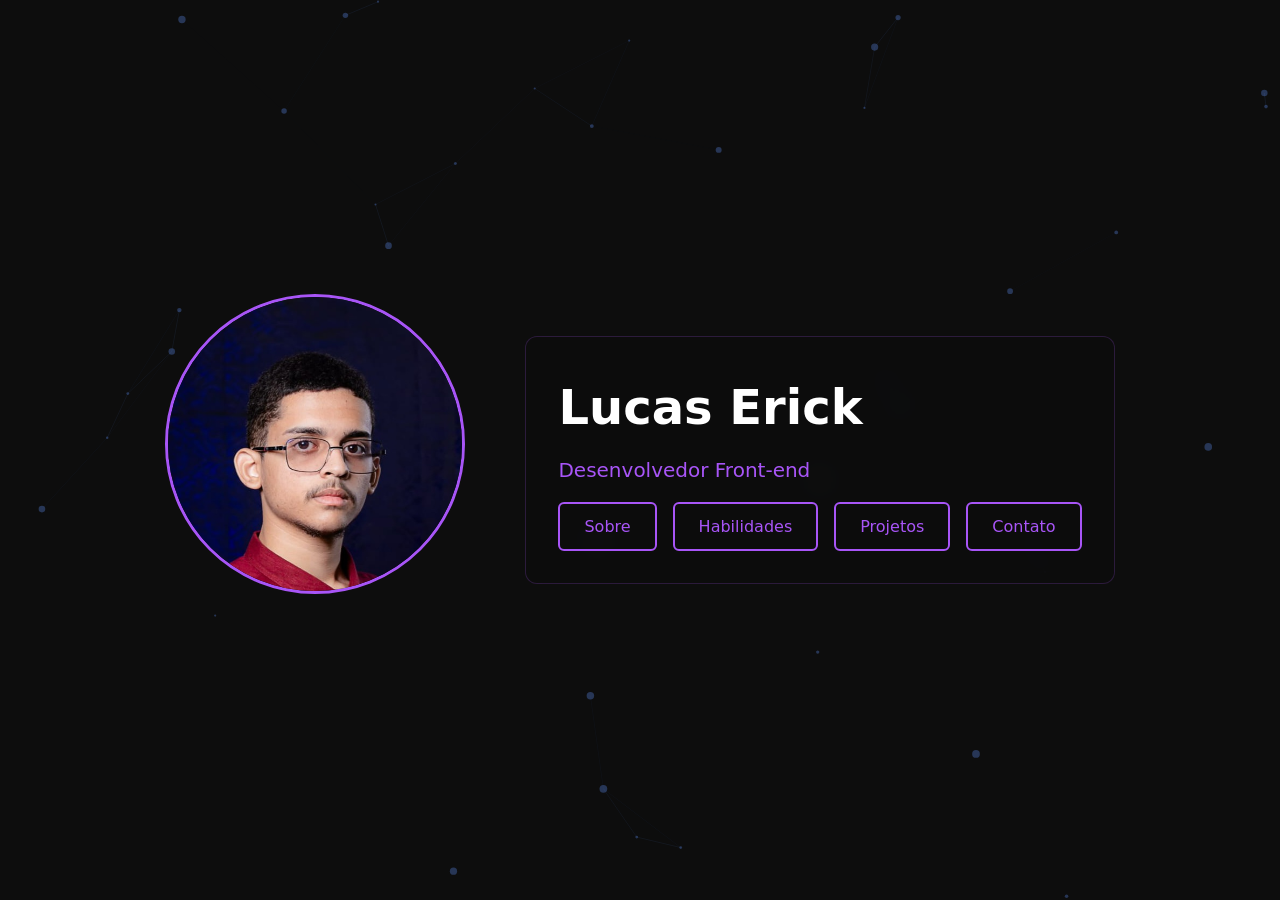
==== index.html @ 441fa32a "fist commit" ====
<!doctype html>
<html lang="pt-br">
  <head>
    <meta charset="UTF-8" />
    <meta name="viewport" content="width=device-width, initial-scale=1.0" />
    <title>Lucas Erick</title>
    <link rel="stylesheet" href="style.css" />
  </head>
  <body>
    <canvas id="canvas"></canvas>

    <section id="hero">
      <div class="hero-container">
        <div class="hero-esquerda">
          <img src="foto.jpg.jpeg" alt="Foto de Lucas Erick" class="foto" />
        </div>
        <div class="hero-direita">
          <h1>Lucas Erick</h1>
          <h2>Desenvolvedor Front-end</h2>
          <div class="links">
            <a href="sobre.html">Sobre</a>
            <a href="habilidades.html">Habilidades</a>
            <a href="projetos.html">Projetos</a>
            <a href="contato.html">Contato</a>
          </div>
        </div>
      </div>
    </section>

    <script src="script.js"></script>
  </body>
</html>
---- style.css ----
* {
  margin: 0;
  padding: 0;
  box-sizing: border-box;
}

body {
  background: #0d0d0d;
  color: #ffffff;
  font-family: system-ui, sans-serif;
  line-height: 1.6;
}

#canvas {
  position: fixed;
  top: 0;
  left: 0;
  z-index: -1;
}

section {
  min-height: 100vh;
  display: flex;
  flex-direction: column;
  justify-content: center;
  align-items: center;
  padding: 100px 20px 80px 20px;
  max-width: 100%;
  margin: 0;
  text-align: center;
}

.container-sobre {
  border-radius: 12px;
  border: 1px solid rgba(168, 85, 247, 0.2);
  border-radius: 12px;
  padding: 20px;
  background: rgba(13, 13, 13, 0.7);
  backdrop-filter: blur(10px);
}

.sobre {
  max-width: 800px;
  color: white;
  margin-top: 16px;
  text-align: left;
  padding: 20px;
}

.voltar {
  position: fixed;
  bottom: 20px;
  right: 20px;
  z-index: 200;
  background: rgba(13, 13, 13, 0.85);
  border: 1px solid rgba(168, 85, 247, 0.4);
  color: white;
  font-size: 18px;
  padding: 8px 12px;
  border-radius: 6px;
  cursor: pointer;
  text-decoration: none;
}

.voltar:hover {
  background-color: #a855f7;
}

.menu-btn {
  position: fixed;
  top: 20px;
  left: 10px;
  z-index: 200;
  background: rgba(13, 13, 13, 0.85);
  border: 1px solid rgba(168, 85, 247, 0.4);
  color: #a855f7;
  font-size: 24px;
  padding: 8px 12px;
  border-radius: 6px;
  cursor: pointer;
}

.sidebar.aberta {
  left: 0;
}

.sidebar {
  position: fixed;
  left: -220px;
  top: 0;
  height: 100vh;
  width: 200px;
  background: rgba(13, 13, 13, 0.85);
  backdrop-filter: blur(10px);
  border-right: 1px solid rgba(168, 85, 247, 0.2);
  display: flex;
  flex-direction: column;
  align-items: center;
  padding: 40px 20px;
  gap: 24px;
  z-index: 100;
  transition: left 0.3s ease;
}

.sidebar:hover {
  left: 0;
}

.foto-sidebar {
  width: 80px;
  height: 80px;
  border-radius: 50%;
  object-fit: cover;
  border: 2px solid #a855f7;
}

.sidebar-links {
  display: flex;
  flex-direction: column;
  gap: 12px;
  width: 100%;
}

.sidebar-links a {
  color: #ffffff;
  text-decoration: none;
  padding: 8px 16px;
  border-radius: 6px;
  transition: transform 0.3s ease, background-color 0.3s;
  text-align: center;
}

.sidebar-links a:hover {
  background-color: rgba(168, 85, 247, 0.2);
  transform: translateY(-2px);
}

.sidebar-links a.ativo {
  background-color: #a855f7;
  color: #ffffff;
  font-weight: bold;
}

h2 {
  font-size: 32px;
  margin-bottom: 24px;
  color: #a855f7;
}

#hero {
  padding-top: 100px;
}

.hero-container {
  display: flex;
  align-items: center;
  justify-content: center;
  gap: 60px;
  max-width: 1200px;
  margin: 0 auto;
}

.foto {
  width: 300px;
  height: 300px;
  border-radius: 50%;
  object-fit: cover;
  margin-bottom: 24px;
  border: 3px solid #a855f7;
}

.hero-esquerda {
  flex-shrink: 0;
}

.hero-direita {
  text-align: left;
  background: rgba(13, 13, 13, 0.7);
  backdrop-filter: blur(10px);
  padding: 32px;
  border-radius: 12px;
  border: 1px solid rgba(168, 85, 247, 0.2);
  flex: 1;
  min-width: 500px;
}

#hero h1 {
  font-size: 48px;
  margin-bottom: 8px;
}

#hero h2 {
  font-size: 20px;
  color: #a855f7;
  font-weight: 400;
  margin-bottom: 16px;
}

#hero p {
  color: #a0a0a0;
  margin-bottom: 24px;
  line-height: 1.8;
}

.links {
  display: flex;
  gap: 16px;
}

.links a {
  padding: 10px 24px;
  border: 2px solid #a855f7;
  border-radius: 6px;
  color: #a855f7;
  text-decoration: none;
  transition: background-color 0.3s;
  transition: transform 0.3s ease, background-color 0.3s;
}

.links a:hover {
  background-color: #a855f7;
  color: #ffffff;
  transform: translateY(-2px);
}

.habilidades-grid {
  display: grid;
  grid-template-columns: repeat(4, 1fr);
  gap: 12px;
}

.habilidade {
  background-color: #1a1a1a;
  border: 1px solid #a855f7;
  color: #a855f7;
  padding: 12px;
  border-radius: 6px;
  text-align: center;
  font-weight: bold;
  transition: background-color 0.3s;
}

.habilidade:hover {
  background-color: #a855f7;
  color: #ffffff;
}

.projetos-grid {
  display: grid;
  grid-template-columns: repeat(2, 1fr);
  gap: 24px;
}

.projeto {
  background-color: #1a1a1a;
  border: 1px solid #333;
  border-radius: 8px;
  padding: 24px;
  transition: border-color 0.3s;
}

.projeto:hover {
  border-color: #a855f7;
}

.projeto h3 {
  font-size: 20px;
  margin-bottom: 8px;
}

.projeto p {
  color: #a0a0a0;
  margin-bottom: 16px;
}

.projeto a {
  color: #a855f7;
  text-decoration: none;
  font-weight: bold;
}

.projeto a:hover {
  text-decoration: underline;
}

#contato {
  text-align: center;
}

#contato p {
  color: #a0a0a0;
  margin-bottom: 24px;
}

.contato-links {
  display: flex;
  justify-content: center;
  gap: 16px;
}

.contato-links a {
  padding: 10px 24px;
  background-color: #a855f7;
  color: #ffffff;
  border-radius: 6px;
  text-decoration: none;
  font-weight: bold;
  transition: background-color 0.3s;
}

.contato-links a:hover {
  background-color: #7c3aed;
}
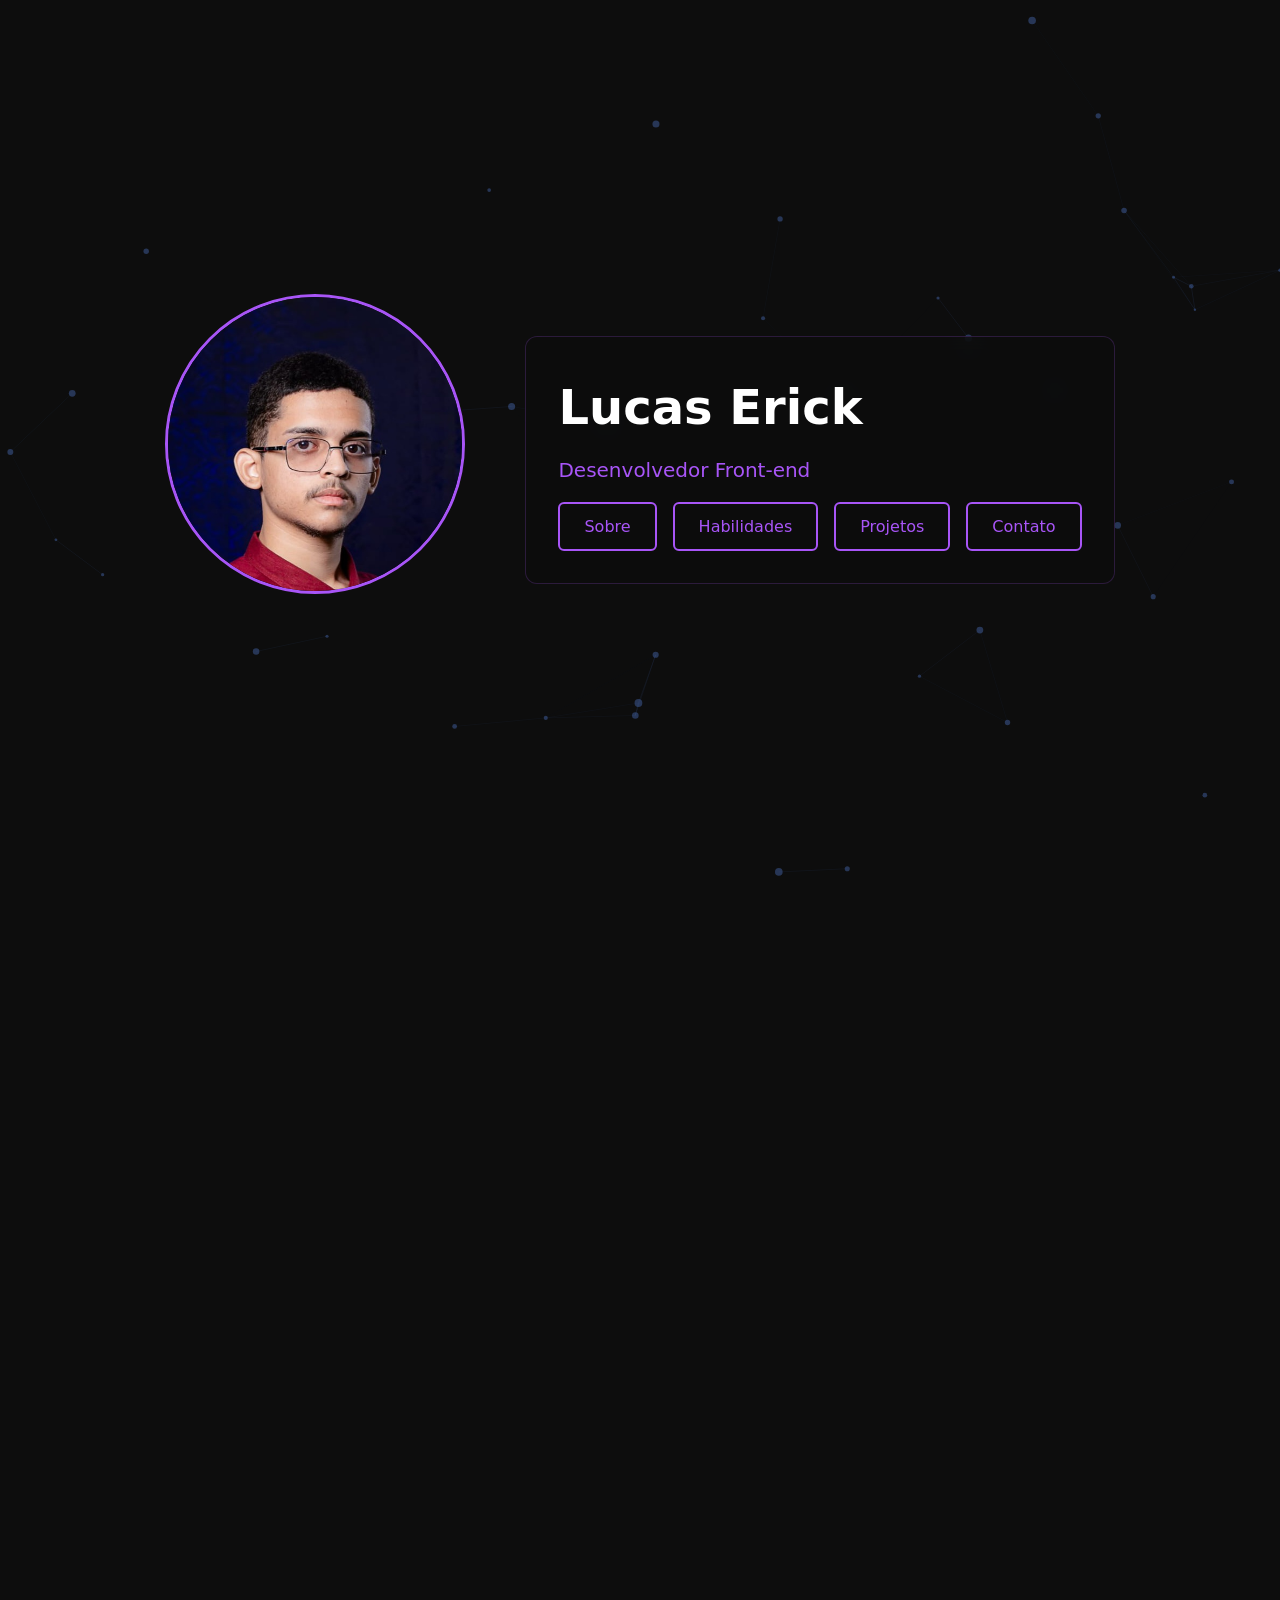
==== commit 87428a25: "feature: Nova interface e funcionalidades" ====
--- a/index.html
+++ b/index.html
@@ -4,26 +4,217 @@
     <meta charset="UTF-8" />
     <meta name="viewport" content="width=device-width, initial-scale=1.0" />
     <title>Lucas Erick</title>
+    <script src="https://cdn.jsdelivr.net/npm/@emailjs/browser@4/dist/email.min.js"></script>
     <link rel="stylesheet" href="style.css" />
   </head>
   <body>
     <canvas id="canvas"></canvas>
-
-    <section id="hero">
-      <div class="hero-container">
-        <div class="hero-esquerda">
-          <img src="foto.jpg.jpeg" alt="Foto de Lucas Erick" class="foto" />
-        </div>
-        <div class="hero-direita">
-          <h1>Lucas Erick</h1>
-          <h2>Desenvolvedor Front-end</h2>
-          <div class="links">
-            <a href="sobre.html">Sobre</a>
-            <a href="habilidades.html">Habilidades</a>
-            <a href="projetos.html">Projetos</a>
-            <a href="contato.html">Contato</a>
-          </div>
-        </div>
+    <nav class="navbar">
+      <img src="foto.jpg.jpeg" alt="Lucas Erick" class="foto-navbar" />
+      <a href="#" data-secao="hero" onclick="mostrarSecao('hero')">Início</a>
+      <a href="#" data-secao="sobre" onclick="mostrarSecao('sobre')">Sobre</a>
+      <a href="#" data-secao="habilidades" onclick="mostrarSecao('habilidades')"
+        >Habilidades</a
+      >
+      <a href="#" data-secao="projetos" onclick="mostrarSecao('projetos')"
+        >Projetos</a
+      >
+      <a href="#" data-secao="contato" onclick="mostrarSecao('contato')"
+        >Contato</a
+      >
+    </nav>
+    <div class="overlay"></div>
+
+    <section id="hero" class="pagina ativa">
+      <div class="hero">
+        <div class="hero-container">
+          <div class="hero-esquerda">
+            <img src="foto.jpg.jpeg" alt="Foto de Lucas Erick" class="foto" />
+          </div>
+          <div class="hero-direita">
+            <h1>Lucas Erick</h1>
+            <h2>Desenvolvedor Front-end</h2>
+            <div class="links">
+              <a href="#" onclick="mostrarSecao('sobre')">Sobre</a>
+              <a href="#" onclick="mostrarSecao('habilidades')">Habilidades</a>
+              <a href="#" onclick="mostrarSecao('projetos')">Projetos</a>
+              <a href="#" onclick="mostrarSecao('contato')">Contato</a>
+            </div>
+          </div>
+        </div>
+      </div>
+    </section>
+
+    <section id="sobre" class="pagina">
+      <div class="container-sobre">
+        <h2>Sobre Mim</h2>
+        <div class="sobre-conteudo">
+          <div class="sobre-esquerda">
+            <img src="foto.jpg.jpeg" alt="Lucas Erick" class="foto-sobre" />
+            <div class="sobre-info">
+              <span>🎂 18 anos</span>
+              <span>📍 Fortaleza, CE</span>
+              <span>🎓 Técnico em ADS</span>
+              <span>💼 Front-end Dev</span>
+            </div>
+          </div>
+          <div class="sobre-direita">
+            <p>
+              Prazer, eu sou <strong>Lucas Erick Mendes Tavares</strong>. Sou
+              técnico em Análise e Desenvolvimento de Sistemas pelo Pronatec e
+              venho construindo minha trajetória na área de tecnologia com foco
+              em evolução constante.
+            </p>
+            <p>
+              Atualmente me especializando em
+              <strong>desenvolvimento front-end</strong>, utilizando HTML, CSS,
+              JavaScript e React para criar interfaces modernas e responsivas.
+            </p>
+            <p>
+              Tenho facilidade em aprender novas tecnologias, gosto de resolver
+              problemas e estou sempre em busca de desafios que me façam evoluir
+              como desenvolvedor.
+            </p>
+            <div class="sobre-tags">
+              <span>HTML</span>
+              <span>CSS</span>
+              <span>JavaScript</span>
+              <span>React</span>
+              <span>Git</span>
+              <span>Python</span>
+            </div>
+          </div>
+        </div>
+      </div>
+    </section>
+
+    <section id="habilidades" class="pagina">
+      <h2>Habilidades</h2>
+      <div class="habilidades-categorias">
+        <div class="categoria">
+          <h3 class="categoria-titulo">Front-end</h3>
+          <div class="habilidades-grid">
+            <div class="habilidade" data-icone="html5">
+              <div class="habilidade-icone">
+                <img
+                  src="https://cdn.jsdelivr.net/gh/devicons/devicon/icons/html5/html5-original.svg"
+                />
+              </div>
+              <span>HTML</span>
+            </div>
+            <div class="habilidade" data-icone="css3">
+              <div class="habilidade-icone">
+                <img
+                  src="https://cdn.jsdelivr.net/gh/devicons/devicon/icons/css3/css3-original.svg"
+                />
+              </div>
+              <span>CSS</span>
+            </div>
+            <div class="habilidade" data-icone="javascript">
+              <div class="habilidade-icone">
+                <img
+                  src="https://cdn.jsdelivr.net/gh/devicons/devicon/icons/javascript/javascript-original.svg"
+                />
+              </div>
+              <span>JavaScript</span>
+            </div>
+            <div class="habilidade" data-icone="react">
+              <div class="habilidade-icone">
+                <img
+                  src="https://cdn.jsdelivr.net/gh/devicons/devicon/icons/react/react-original.svg"
+                />
+              </div>
+              <span>React</span>
+            </div>
+            <div class="habilidade" data-icone="typescript">
+              <div class="habilidade-icone">
+                <img
+                  src="https://cdn.jsdelivr.net/gh/devicons/devicon/icons/typescript/typescript-original.svg"
+                />
+              </div>
+              <span>TypeScript</span>
+            </div>
+          </div>
+        </div>
+        <div class="categoria">
+          <h3 class="categoria-titulo">Ferramentas</h3>
+          <div class="habilidades-grid">
+            <div class="habilidade" data-icone="git">
+              <div class="habilidade-icone">
+                <img
+                  src="https://cdn.jsdelivr.net/gh/devicons/devicon/icons/git/git-original.svg"
+                />
+              </div>
+              <span>Git</span>
+            </div>
+            <div class="habilidade" data-icone="github">
+              <div class="habilidade-icone">
+                <img
+                  src="https://cdn.jsdelivr.net/gh/devicons/devicon/icons/github/github-original.svg"
+                />
+              </div>
+              <span>GitHub</span>
+            </div>
+            <div class="habilidade" data-icone="python">
+              <div class="habilidade-icone">
+                <img
+                  src="https://cdn.jsdelivr.net/gh/devicons/devicon/icons/python/python-original.svg"
+                />
+              </div>
+              <span>Python</span>
+            </div>
+          </div>
+        </div>
+      </div>
+    </section>
+
+    <section id="projetos" class="pagina">
+      <h2>Projetos</h2>
+      <div class="projetos-grid">
+        <div class="projeto">
+          <h3>Lista de Tarefas</h3>
+          <p>
+            Lista de tarefas com localStorage feita em HTML, CSS e JavaScript
+            puro.
+          </p>
+          <a
+            href="https://github.com/lcerick474/lista-de-tarefas"
+            target="_blank"
+            >Ver no GitHub</a
+          >
+        </div>
+      </div>
+    </section>
+
+    <section id="contato" class="pagina">
+      <h2>Contato</h2>
+      <p>Manda uma mensagem diretamente para mim!</p>
+
+      <form
+        id="form-contato"
+        style="
+          display: flex;
+          flex-direction: column;
+          gap: 12px;
+          width: 100%;
+          max-width: 480px;
+        "
+      >
+        <input type="text" id="nome" placeholder="Seu nome" required />
+        <input type="email" id="email" placeholder="Seu email" required />
+        <textarea
+          id="mensagem"
+          placeholder="Sua mensagem"
+          rows="5"
+          required
+        ></textarea>
+        <button type="submit" id="btn-enviar">Enviar mensagem</button>
+        <p id="status" style="font-size: 14px; text-align: center"></p>
+      </form>
+
+      <div class="contato-links">
+        <a href="https://github.com/seuuser" target="_blank">GitHub</a>
+        <a href="https://linkedin.com/in/seuuser" target="_blank">LinkedIn</a>
       </div>
     </section>
 
--- a/style.css
+++ b/style.css
@@ -9,6 +9,7 @@
   color: #ffffff;
   font-family: system-ui, sans-serif;
   line-height: 1.6;
+  overflow: hidden;
 }
 
 #canvas {
@@ -30,23 +31,188 @@
   text-align: center;
 }
 
-.container-sobre {
-  border-radius: 12px;
-  border: 1px solid rgba(168, 85, 247, 0.2);
-  border-radius: 12px;
-  padding: 20px;
-  background: rgba(13, 13, 13, 0.7);
+.animar {
+  opacity: 0;
+  transform: translateY(30px);
+  transition: opacity 0.5s ease, transform 0.5s ease;
+}
+
+.animar.visivel {
+  opacity: 1;
+  transform: translateY(0);
+}
+
+/* ── NAVBAR ── */
+.navbar {
+  position: fixed;
+  top: 0;
+  left: 0;
+  width: 100%;
+  display: none;
+  justify-content: space-between;
+  align-items: center;
+  padding: 14px 40px;
+  z-index: 200;
+  border-bottom: 1px solid rgba(168, 85, 247, 0.15);
+  background: rgba(13, 13, 13, 0.85);
   backdrop-filter: blur(10px);
-}
-
-.sobre {
-  max-width: 800px;
-  color: white;
-  margin-top: 16px;
+  box-sizing: border-box;
+}
+
+.navbar.visivel {
+  display: flex;
+}
+
+.foto-navbar {
+  width: 38px;
+  height: 38px;
+  border-radius: 50%;
+  object-fit: cover;
+  border: 2px solid #a855f7;
+  flex-shrink: 0;
+}
+
+.navbar a {
+  color: #aaa;
+  text-decoration: none;
+  font-size: 14px;
+  padding: 8px 14px;
+  position: relative;
+  transition: color 0.2s ease;
+}
+
+.navbar a::after {
+  content: '';
+  position: absolute;
+  bottom: 0;
+  left: 14px;
+  right: 14px;
+  height: 2px;
+  background: #a855f7;
+  border-radius: 2px;
+  transform: scaleX(0);
+  transition: transform 0.25s ease;
+}
+
+.navbar a:hover {
+  color: #ffffff;
+}
+
+.navbar a:hover::after {
+  transform: scaleX(1);
+}
+
+.navbar a.ativo {
+  color: #ffffff;
+}
+
+.navbar a.ativo::after {
+  transform: scaleX(1);
+}
+
+/* ── OVERLAY — removido do blur, mantido para outros usos futuros ── */
+.overlay {
+  display: none;
+}
+
+/* ── PÁGINAS / TRANSIÇÃO ── */
+.pagina {
+  display: flex;
+  opacity: 0;
+  pointer-events: none;
+  position: absolute;
+  width: 100%;
+  transition: opacity 0.4s ease, transform 0.4s ease;
+  transform: translateY(16px);
+}
+
+.pagina.ativa {
+  opacity: 1;
+  pointer-events: all;
+  position: relative;
+  transform: translateY(0);
+}
+
+.pagina.saindo {
+  opacity: 0;
+  transform: translateY(-16px);
+  position: absolute;
+  pointer-events: none;
+}
+
+/* ── SOBRE ── */
+.sobre-conteudo {
+  display: flex;
+  gap: 40px;
+  align-items: flex-start;
   text-align: left;
-  padding: 20px;
-}
-
+}
+
+.foto-sobre {
+  width: 200px;
+  height: 200px;
+  border-radius: 50%;
+  object-fit: cover;
+  border: 3px solid #a855f7;
+  margin-bottom: 16px;
+}
+
+.sobre-esquerda {
+  display: flex;
+  flex-direction: column;
+  align-items: center;
+  flex-shrink: 0;
+}
+
+.sobre-info {
+  display: flex;
+  flex-direction: column;
+  gap: 8px;
+  margin-top: 12px;
+}
+
+.sobre-info span {
+  background: rgba(168, 85, 247, 0.1);
+  border: 1px solid rgba(168, 85, 247, 0.3);
+  padding: 6px 12px;
+  border-radius: 20px;
+  font-size: 14px;
+  white-space: nowrap;
+}
+
+.sobre-direita {
+  display: flex;
+  flex-direction: column;
+  gap: 16px;
+}
+
+.sobre-direita p {
+  color: #a0a0a0;
+  line-height: 1.8;
+}
+
+.sobre-direita strong {
+  color: #ffffff;
+}
+
+.sobre-tags {
+  display: flex;
+  flex-wrap: wrap;
+  gap: 8px;
+  margin-top: 8px;
+}
+
+.sobre-tags span {
+  background: rgba(168, 85, 247, 0.2);
+  border: 1px solid #a855f7;
+  color: #a855f7;
+  padding: 4px 12px;
+  border-radius: 20px;
+  font-size: 13px;
+  font-weight: bold;
+}
+
+/* ── BOTÃO VOLTAR ── */
 .voltar {
   position: fixed;
   bottom: 20px;
@@ -60,93 +226,21 @@
   border-radius: 6px;
   cursor: pointer;
   text-decoration: none;
+  transition: background 0.3s ease;
 }
 
 .voltar:hover {
   background-color: #a855f7;
 }
 
-.menu-btn {
-  position: fixed;
-  top: 20px;
-  left: 10px;
-  z-index: 200;
-  background: rgba(13, 13, 13, 0.85);
-  border: 1px solid rgba(168, 85, 247, 0.4);
-  color: #a855f7;
-  font-size: 24px;
-  padding: 8px 12px;
-  border-radius: 6px;
-  cursor: pointer;
-}
-
-.sidebar.aberta {
-  left: 0;
-}
-
-.sidebar {
-  position: fixed;
-  left: -220px;
-  top: 0;
-  height: 100vh;
-  width: 200px;
-  background: rgba(13, 13, 13, 0.85);
-  backdrop-filter: blur(10px);
-  border-right: 1px solid rgba(168, 85, 247, 0.2);
-  display: flex;
-  flex-direction: column;
-  align-items: center;
-  padding: 40px 20px;
-  gap: 24px;
-  z-index: 100;
-  transition: left 0.3s ease;
-}
-
-.sidebar:hover {
-  left: 0;
-}
-
-.foto-sidebar {
-  width: 80px;
-  height: 80px;
-  border-radius: 50%;
-  object-fit: cover;
-  border: 2px solid #a855f7;
-}
-
-.sidebar-links {
-  display: flex;
-  flex-direction: column;
-  gap: 12px;
-  width: 100%;
-}
-
-.sidebar-links a {
-  color: #ffffff;
-  text-decoration: none;
-  padding: 8px 16px;
-  border-radius: 6px;
-  transition: transform 0.3s ease, background-color 0.3s;
-  text-align: center;
-}
-
-.sidebar-links a:hover {
-  background-color: rgba(168, 85, 247, 0.2);
-  transform: translateY(-2px);
-}
-
-.sidebar-links a.ativo {
-  background-color: #a855f7;
-  color: #ffffff;
-  font-weight: bold;
-}
-
+/* ── TÍTULOS ── */
 h2 {
   font-size: 32px;
   margin-bottom: 24px;
   color: #a855f7;
 }
 
+/* ── HERO ── */
 #hero {
   padding-top: 100px;
 }
@@ -213,8 +307,7 @@
   border-radius: 6px;
   color: #a855f7;
   text-decoration: none;
-  transition: background-color 0.3s;
-  transition: transform 0.3s ease, background-color 0.3s;
+  transition: transform 0.3s ease, background-color 0.3s ease;
 }
 
 .links a:hover {
@@ -223,28 +316,72 @@
   transform: translateY(-2px);
 }
 
+/* ── HABILIDADES ── */
+.habilidades-categorias {
+  display: flex;
+  flex-direction: column;
+  gap: 40px;
+  width: 100%;
+  max-width: 800px;
+}
+
+.categoria-titulo {
+  color: #a855f7;
+  font-size: 18px;
+  margin-bottom: 16px;
+  padding-bottom: 8px;
+  border-bottom: 1px solid rgba(168, 85, 247, 0.3);
+}
+
 .habilidades-grid {
-  display: grid;
-  grid-template-columns: repeat(4, 1fr);
-  gap: 12px;
+  display: flex;
+  flex-wrap: wrap;
+  gap: 16px;
+  justify-content: center;
 }
 
 .habilidade {
-  background-color: #1a1a1a;
-  border: 1px solid #a855f7;
-  color: #a855f7;
-  padding: 12px;
-  border-radius: 6px;
+  background: rgba(26, 26, 26, 0.8);
+  border: 1px solid rgba(168, 85, 247, 0.3);
+  color: #a855f7;
+  padding: 20px;
+  border-radius: 12px;
   text-align: center;
   font-weight: bold;
-  transition: background-color 0.3s;
+  cursor: pointer;
+  position: relative;
+  width: 110px;
+  display: flex;
+  flex-direction: column;
+  align-items: center;
+  gap: 10px;
+  transition: transform 0.3s ease, border-color 0.3s ease, box-shadow 0.3s ease, filter 0.3s ease, opacity 0.3s ease;
 }
 
 .habilidade:hover {
-  background-color: #a855f7;
-  color: #ffffff;
-}
-
+  transform: translateY(-6px);
+  border-color: #a855f7;
+  box-shadow: 0 8px 20px rgba(168, 85, 247, 0.3);
+  background: rgba(168, 85, 247, 0.1);
+}
+
+.habilidade-icone {
+  width: 52px;
+  height: 52px;
+}
+
+.habilidade-icone img {
+  width: 100%;
+  height: 100%;
+  object-fit: contain;
+}
+
+.habilidade span {
+  font-size: 13px;
+  color: #ffffff;
+}
+
+/* ── PROJETOS ── */
 .projetos-grid {
   display: grid;
   grid-template-columns: repeat(2, 1fr);
@@ -256,11 +393,13 @@
   border: 1px solid #333;
   border-radius: 8px;
   padding: 24px;
-  transition: border-color 0.3s;
+  text-decoration: none;
+  transition: transform 0.3s ease, background-color 0.3s ease, border-color 0.3s ease;
 }
 
 .projeto:hover {
   border-color: #a855f7;
+  transform: translateY(-2px);
 }
 
 .projeto h3 {
@@ -283,6 +422,7 @@
   text-decoration: underline;
 }
 
+/* ── CONTATO ── */
 #contato {
   text-align: center;
 }
@@ -305,9 +445,69 @@
   border-radius: 6px;
   text-decoration: none;
   font-weight: bold;
-  transition: background-color 0.3s;
+  transition: transform 0.3s ease, background-color 0.3s ease, filter 0.3s ease, opacity 0.3s ease;
 }
 
 .contato-links a:hover {
   background-color: #7c3aed;
-}
+  transform: translateY(-2px);
+}
+
+/* ── EFEITO BLUR CONTATO ── */
+/* Quando hover ativo: tudo na seção fica borrado e escurecido */
+#contato.blur-ativo h2,
+#contato.blur-ativo > p,
+#contato.blur-ativo .contato-links a {
+  filter: blur(4px);
+  opacity: 0.3;
+  transition: filter 0.3s ease, opacity 0.3s ease;
+}
+
+#form-contato input,
+#form-contato textarea {
+  background: rgba(255,255,255,0.05);
+  border: 1px solid rgba(168, 85, 247, 0.3);
+  border-radius: 8px;
+  padding: 12px 16px;
+  color: #ffffff;
+  font-size: 14px;
+  font-family: inherit;
+  outline: none;
+  transition: border-color 0.3s ease;
+}
+
+#form-contato input:focus,
+#form-contato textarea:focus {
+  border-color: #a855f7;
+}
+
+#form-contato button {
+  background: #a855f7;
+  color: white;
+  border: none;
+  border-radius: 8px;
+  padding: 12px;
+  font-size: 15px;
+  font-weight: bold;
+  cursor: pointer;
+  transition: background 0.3s ease, transform 0.2s ease;
+}
+
+#form-contato button:hover {
+  background: #7c3aed;
+  transform: translateY(-2px);
+}
+
+/* O link em foco fica nítido */
+#contato.blur-ativo .contato-links a.em-foco {
+  filter: blur(0px);
+  opacity: 1;
+  transform: translateY(-2px);
+}
+
+#contato.blur-ativo ~ .navbar,
+body.blur-ativo-contato .navbar {
+  filter: blur(4px);
+  opacity: 0.3;
+  transition: filter 0.3s ease, opacity 0.3s ease;
+}
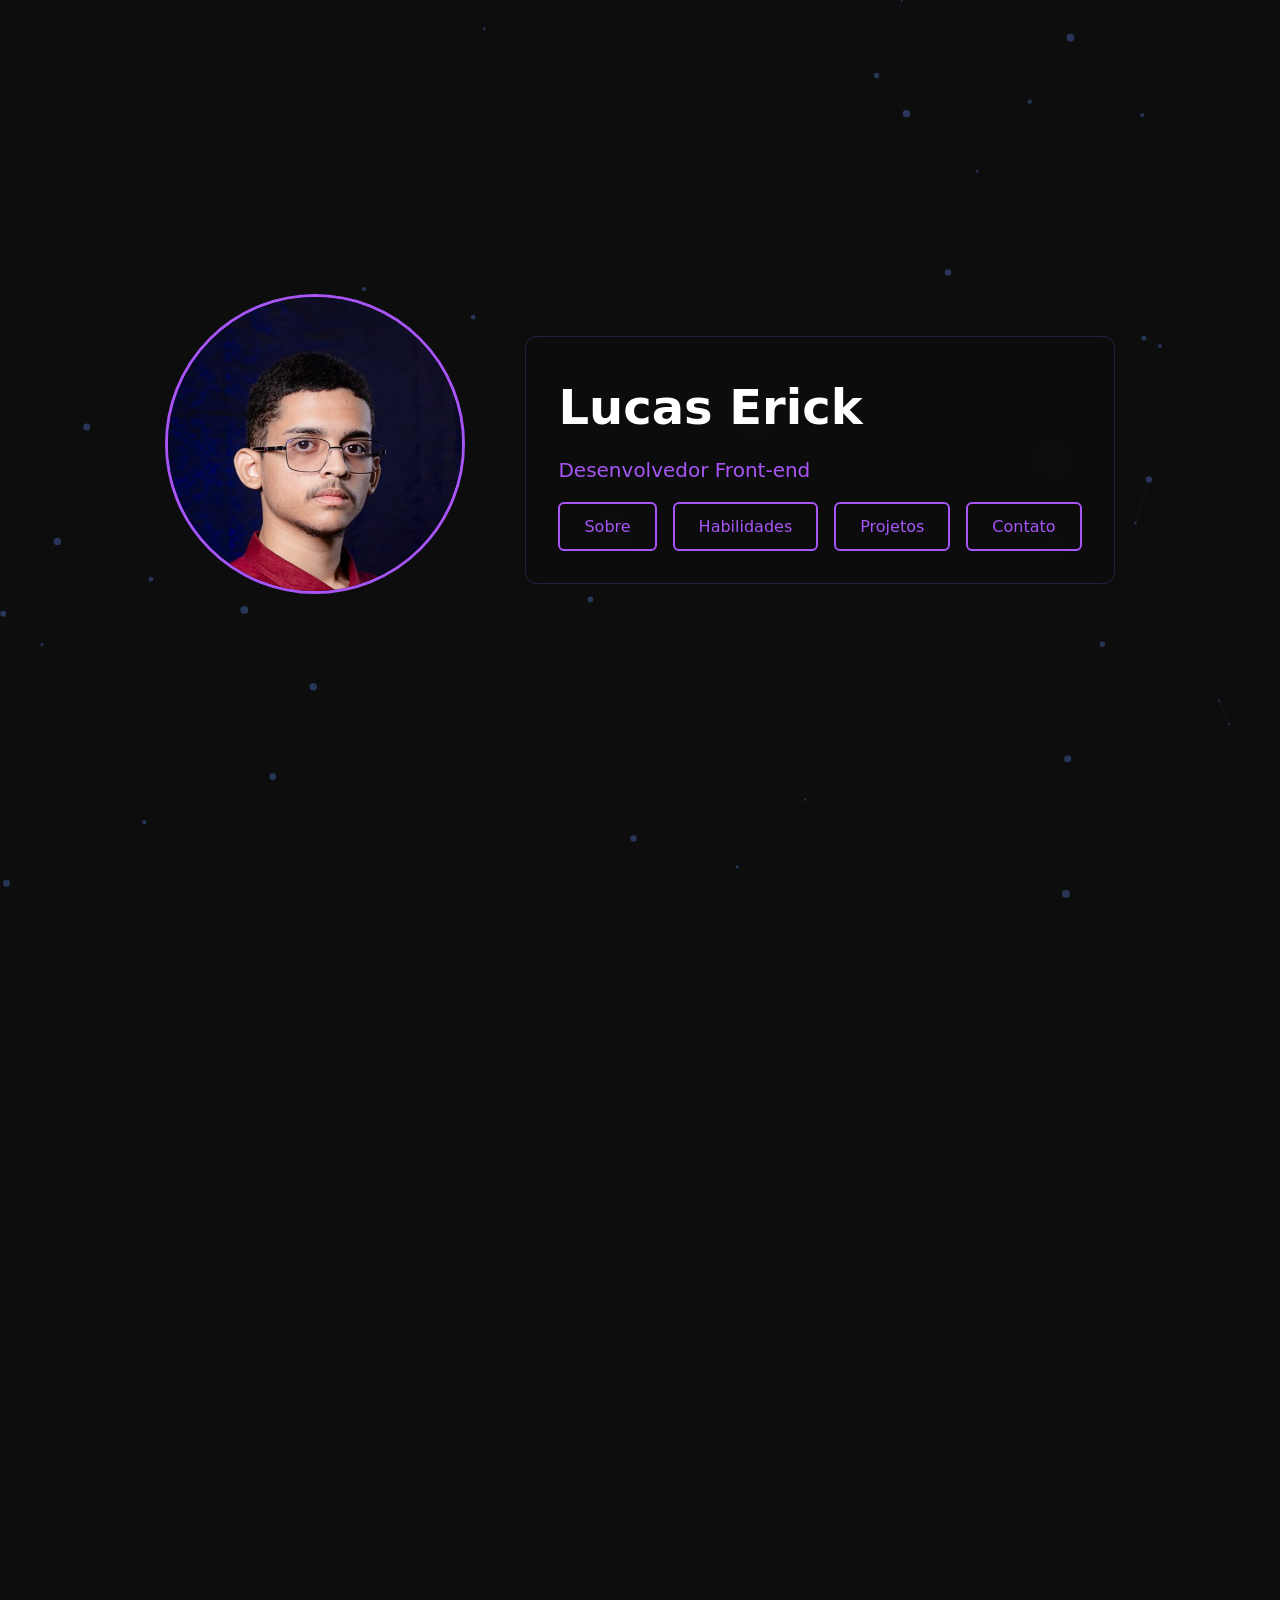
==== commit bc794bba: "feature: suporte mobile" ====
--- a/index.html
+++ b/index.html
@@ -213,8 +213,8 @@
       </form>
 
       <div class="contato-links">
-        <a href="https://github.com/seuuser" target="_blank">GitHub</a>
-        <a href="https://linkedin.com/in/seuuser" target="_blank">LinkedIn</a>
+        <a href="https://github.com/lcerick474" target="_blank">GitHub</a>
+        <a href="https://www.linkedin.com/in/lucas-%C3%A9rick-9051b43b1/" target="_blank">LinkedIn</a>
       </div>
     </section>
 
--- a/style.css
+++ b/style.css
@@ -9,7 +9,8 @@
   color: #ffffff;
   font-family: system-ui, sans-serif;
   line-height: 1.6;
-  overflow: hidden;
+  overflow-x: hidden;
+  overflow-y: hidden;
 }
 
 #canvas {
@@ -43,6 +44,15 @@
 }
 
 /* ── NAVBAR ── */
+.foto-navbar {
+  width: 38px;
+  height: 38px;
+  border-radius: 50%;
+  object-fit: cover;
+  border: 2px solid #a855f7;
+  flex-shrink: 0;
+}
+
 .navbar {
   position: fixed;
   top: 0;
@@ -63,15 +73,6 @@
   display: flex;
 }
 
-.foto-navbar {
-  width: 38px;
-  height: 38px;
-  border-radius: 50%;
-  object-fit: cover;
-  border: 2px solid #a855f7;
-  flex-shrink: 0;
-}
-
 .navbar a {
   color: #aaa;
   text-decoration: none;
@@ -110,7 +111,7 @@
   transform: scaleX(1);
 }
 
-/* ── OVERLAY — removido do blur, mantido para outros usos futuros ── */
+/* ── OVERLAY ── */
 .overlay {
   display: none;
 }
@@ -436,6 +437,7 @@
   display: flex;
   justify-content: center;
   gap: 16px;
+  margin-top: 24px;
 }
 
 .contato-links a {
@@ -454,7 +456,6 @@
 }
 
 /* ── EFEITO BLUR CONTATO ── */
-/* Quando hover ativo: tudo na seção fica borrado e escurecido */
 #contato.blur-ativo h2,
 #contato.blur-ativo > p,
 #contato.blur-ativo .contato-links a {
@@ -463,9 +464,22 @@
   transition: filter 0.3s ease, opacity 0.3s ease;
 }
 
+#contato.blur-ativo .contato-links a.em-foco {
+  filter: blur(0px);
+  opacity: 1;
+  transform: translateY(-2px);
+}
+
+body.blur-ativo-contato .navbar {
+  filter: blur(4px);
+  opacity: 0.3;
+  transition: filter 0.3s ease, opacity 0.3s ease;
+}
+
+/* ── FORMULÁRIO CONTATO ── */
 #form-contato input,
 #form-contato textarea {
-  background: rgba(255,255,255,0.05);
+  background: rgba(255, 255, 255, 0.05);
   border: 1px solid rgba(168, 85, 247, 0.3);
   border-radius: 8px;
   padding: 12px 16px;
@@ -498,16 +512,142 @@
   transform: translateY(-2px);
 }
 
-/* O link em foco fica nítido */
-#contato.blur-ativo .contato-links a.em-foco {
-  filter: blur(0px);
-  opacity: 1;
-  transform: translateY(-2px);
-}
-
-#contato.blur-ativo ~ .navbar,
-body.blur-ativo-contato .navbar {
-  filter: blur(4px);
-  opacity: 0.3;
-  transition: filter 0.3s ease, opacity 0.3s ease;
+/* ── MOBILE ── */
+@media (max-width: 768px) {
+  body {
+    overflow-y: auto;
+  }
+
+  .pagina {
+    display: none;
+    position: relative;
+    width: 100%;
+    opacity: 1;
+    transform: none;
+    transition: none;
+  }
+
+  .pagina.ativa {
+    display: flex;
+    animation: subirMobile 0.4s ease forwards;
+  }
+
+  .pagina.saindo {
+    display: none;
+  }
+
+    @keyframes subirMobile {
+    from {
+      opacity: 0;
+      transform: translateY(20px);
+    }
+    to {
+      opacity: 1;
+      transform: translateY(0);
+    }
+  }
+
+  /* NAVBAR */
+  .navbar {
+    padding: 10px 16px;
+    gap: 2px;
+    flex-wrap: wrap;
+    justify-content: center;
+  }
+
+  .foto-navbar {
+    width: 30px;
+    height: 30px;
+    margin-bottom: 4px;
+  }
+
+  .navbar a {
+    font-size: 12px;
+    padding: 6px 8px;
+  }
+
+  /* HERO */
+  .hero-container {
+    flex-direction: column;
+    gap: 24px;
+    text-align: center;
+  }
+
+  .hero-direita {
+    min-width: unset;
+    width: 100%;
+    padding: 20px;
+    text-align: center;
+  }
+
+  #hero h1 {
+    font-size: 28px;
+  }
+
+  #hero h2 {
+    font-size: 16px;
+  }
+
+  .foto {
+    width: 160px;
+    height: 160px;
+    margin-bottom: 0;
+  }
+
+  .links {
+    flex-wrap: wrap;
+    justify-content: center;
+    gap: 10px;
+  }
+
+  .links a {
+    padding: 8px 16px;
+    font-size: 13px;
+  }
+
+  /* SOBRE */
+  .sobre-conteudo {
+    flex-direction: column;
+    align-items: center;
+    text-align: center;
+  }
+
+  .foto-sobre {
+    width: 140px;
+    height: 140px;
+  }
+
+  .sobre-tags {
+    justify-content: center;
+  }
+
+  /* HABILIDADES */
+  .habilidades-grid {
+    gap: 10px;
+  }
+
+  .habilidade {
+    width: 85px;
+    padding: 14px;
+  }
+
+  .habilidade-icone {
+    width: 40px;
+    height: 40px;
+  }
+
+  /* PROJETOS */
+  .projetos-grid {
+    grid-template-columns: 1fr;
+  }
+
+  /* CONTATO */
+  .contato-links {
+    flex-wrap: wrap;
+    justify-content: center;
+  }
+
+  h2 {
+    font-size: 26px;
+  }
 }
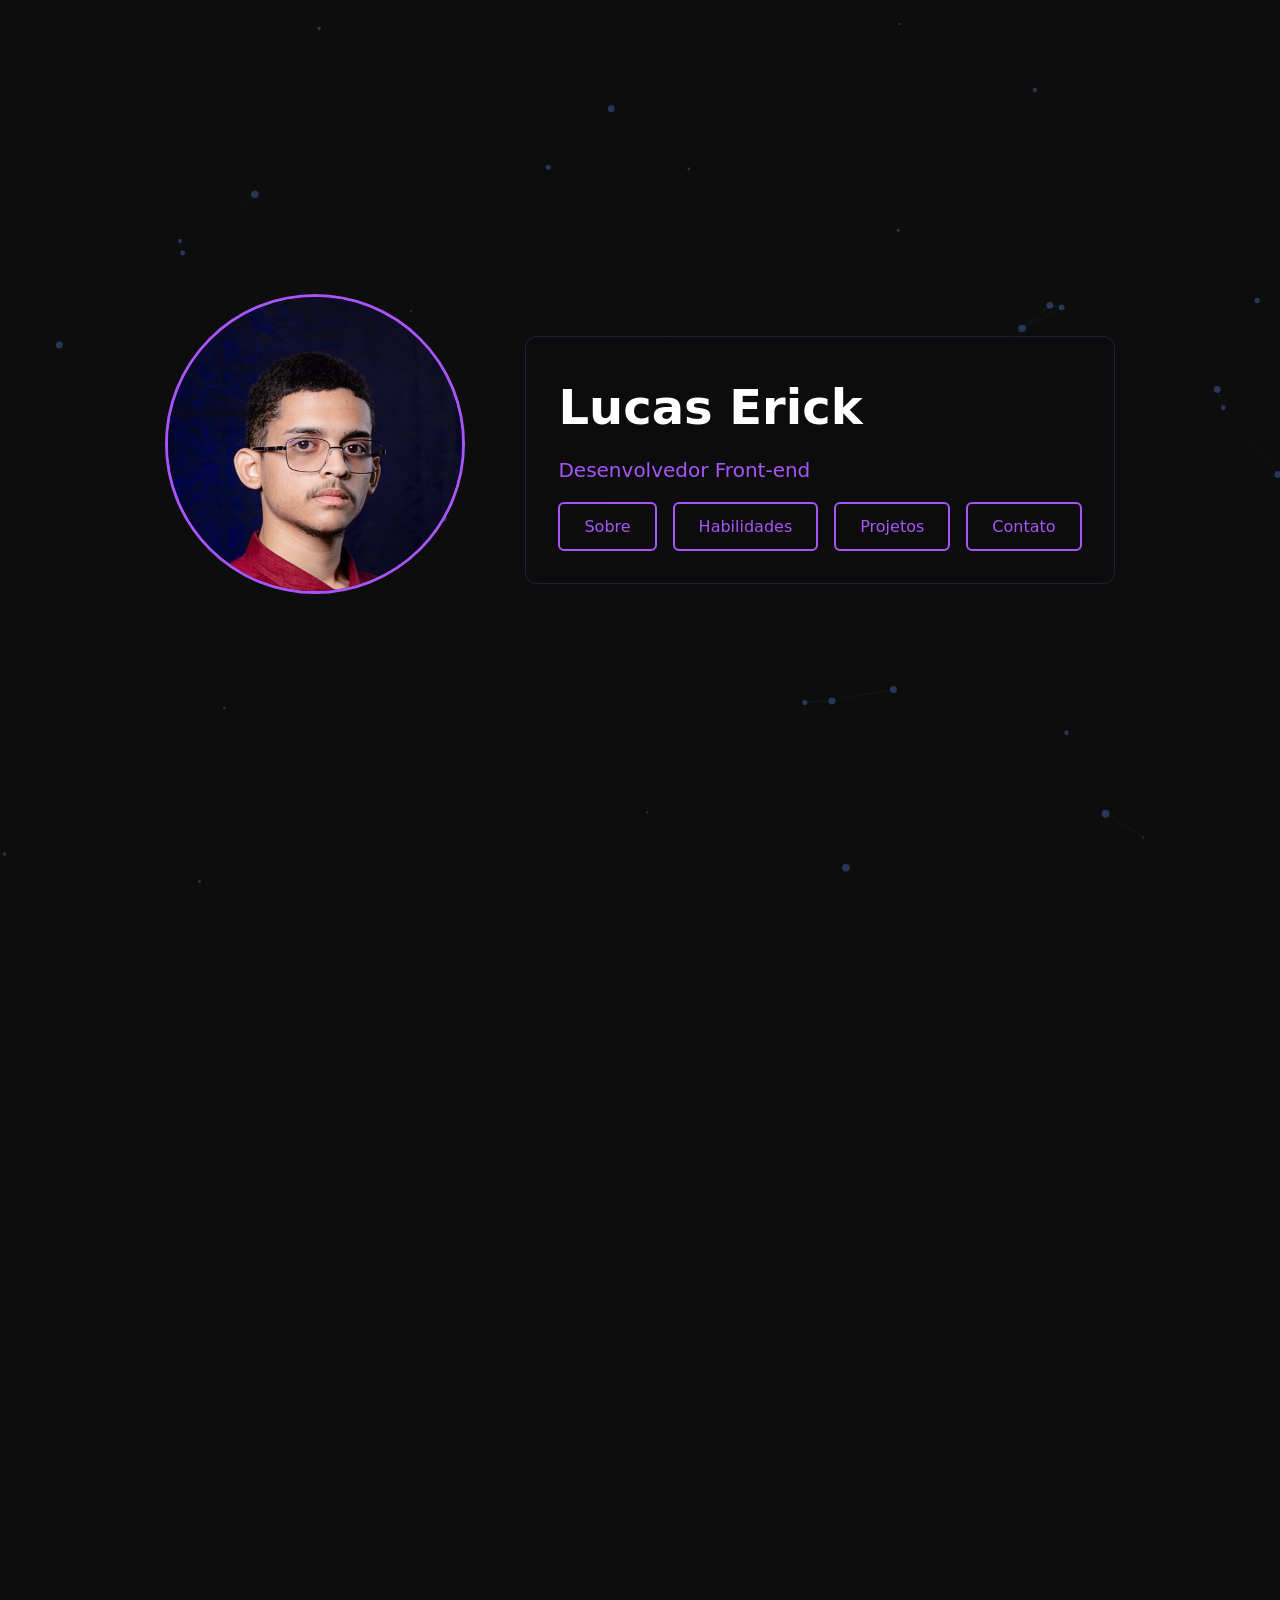
==== commit 10ec0ca9: "feature: atualização do sistema" ====
--- a/index.html
+++ b/index.html
@@ -60,28 +60,28 @@
           </div>
           <div class="sobre-direita">
             <p>
-              Prazer, eu sou <strong>Lucas Erick Mendes Tavares</strong>. Sou
-              técnico em Análise e Desenvolvimento de Sistemas pelo Pronatec e
-              venho construindo minha trajetória na área de tecnologia com foco
-              em evolução constante.
+              Prazer, sou <strong>Lucas Erick Mendes Tavares</strong>. Trabalho
+              com desenvolvimento front-end, criando páginas simples,
+              organizadas e que funcionam bem tanto no computador quanto no
+              celular.
             </p>
             <p>
-              Atualmente me especializando em
-              <strong>desenvolvimento front-end</strong>, utilizando HTML, CSS,
-              JavaScript e React para criar interfaces modernas e responsivas.
+              Uso <strong>HTML, CSS e JavaScript</strong> no dia a dia, e também
+              utilizo <strong>Git e GitHub</strong> para manter os projetos
+              organizados. Consigo desenvolver landing pages, ajustar layouts e
+              corrigir problemas em sites.
             </p>
             <p>
-              Tenho facilidade em aprender novas tecnologias, gosto de resolver
-              problemas e estou sempre em busca de desafios que me façam evoluir
-              como desenvolvedor.
+              Estou sempre praticando e buscando evoluir, mas já consigo
+              entregar soluções funcionais e bem feitas.
+              <strong>Se você precisa criar ou melhorar um site</strong>, posso
+              ajudar.
             </p>
             <div class="sobre-tags">
               <span>HTML</span>
               <span>CSS</span>
               <span>JavaScript</span>
-              <span>React</span>
               <span>Git</span>
-              <span>Python</span>
             </div>
           </div>
         </div>
@@ -118,22 +118,6 @@
               </div>
               <span>JavaScript</span>
             </div>
-            <div class="habilidade" data-icone="react">
-              <div class="habilidade-icone">
-                <img
-                  src="https://cdn.jsdelivr.net/gh/devicons/devicon/icons/react/react-original.svg"
-                />
-              </div>
-              <span>React</span>
-            </div>
-            <div class="habilidade" data-icone="typescript">
-              <div class="habilidade-icone">
-                <img
-                  src="https://cdn.jsdelivr.net/gh/devicons/devicon/icons/typescript/typescript-original.svg"
-                />
-              </div>
-              <span>TypeScript</span>
-            </div>
           </div>
         </div>
         <div class="categoria">
@@ -155,19 +139,10 @@
               </div>
               <span>GitHub</span>
             </div>
-            <div class="habilidade" data-icone="python">
-              <div class="habilidade-icone">
-                <img
-                  src="https://cdn.jsdelivr.net/gh/devicons/devicon/icons/python/python-original.svg"
-                />
-              </div>
-              <span>Python</span>
-            </div>
-          </div>
-        </div>
-      </div>
-    </section>
-
+          </div>
+        </div>
+      </div>
+    </section>
     <section id="projetos" class="pagina">
       <h2>Projetos</h2>
       <div class="projetos-grid">
@@ -214,7 +189,11 @@
 
       <div class="contato-links">
         <a href="https://github.com/lcerick474" target="_blank">GitHub</a>
-        <a href="https://www.linkedin.com/in/lucas-%C3%A9rick-9051b43b1/" target="_blank">LinkedIn</a>
+        <a
+          href="https://www.linkedin.com/in/lucas-%C3%A9rick-9051b43b1/"
+          target="_blank"
+          >LinkedIn</a
+        >
       </div>
     </section>
 
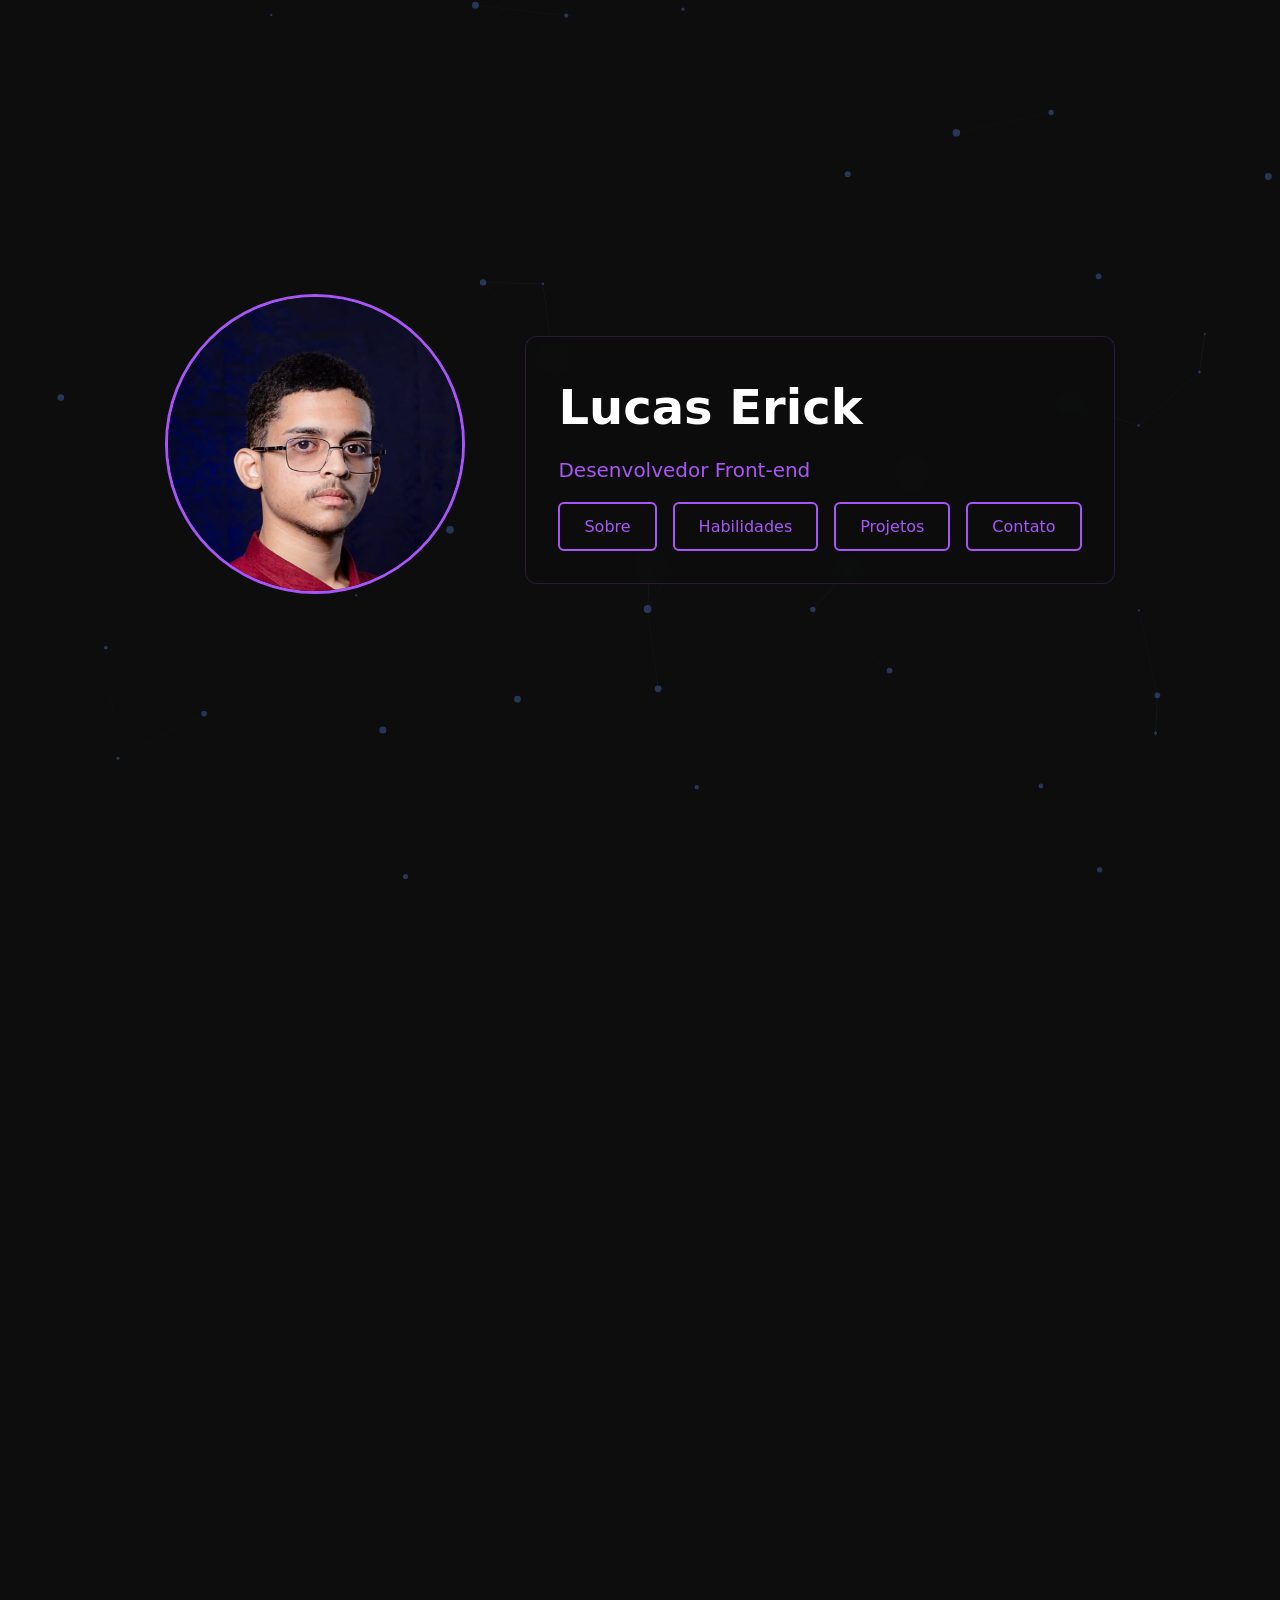
==== commit 51b50b0f: "fix: remove projeto descontinuado" ====
--- a/index.html
+++ b/index.html
@@ -147,16 +147,6 @@
       <h2>Projetos</h2>
       <div class="projetos-grid">
         <div class="projeto">
-          <h3>Lista de Tarefas</h3>
-          <p>
-            Lista de tarefas com localStorage feita em HTML, CSS e JavaScript
-            puro.
-          </p>
-          <a
-            href="https://github.com/lcerick474/lista-de-tarefas"
-            target="_blank"
-            >Ver no GitHub</a
-          >
         </div>
       </div>
     </section>
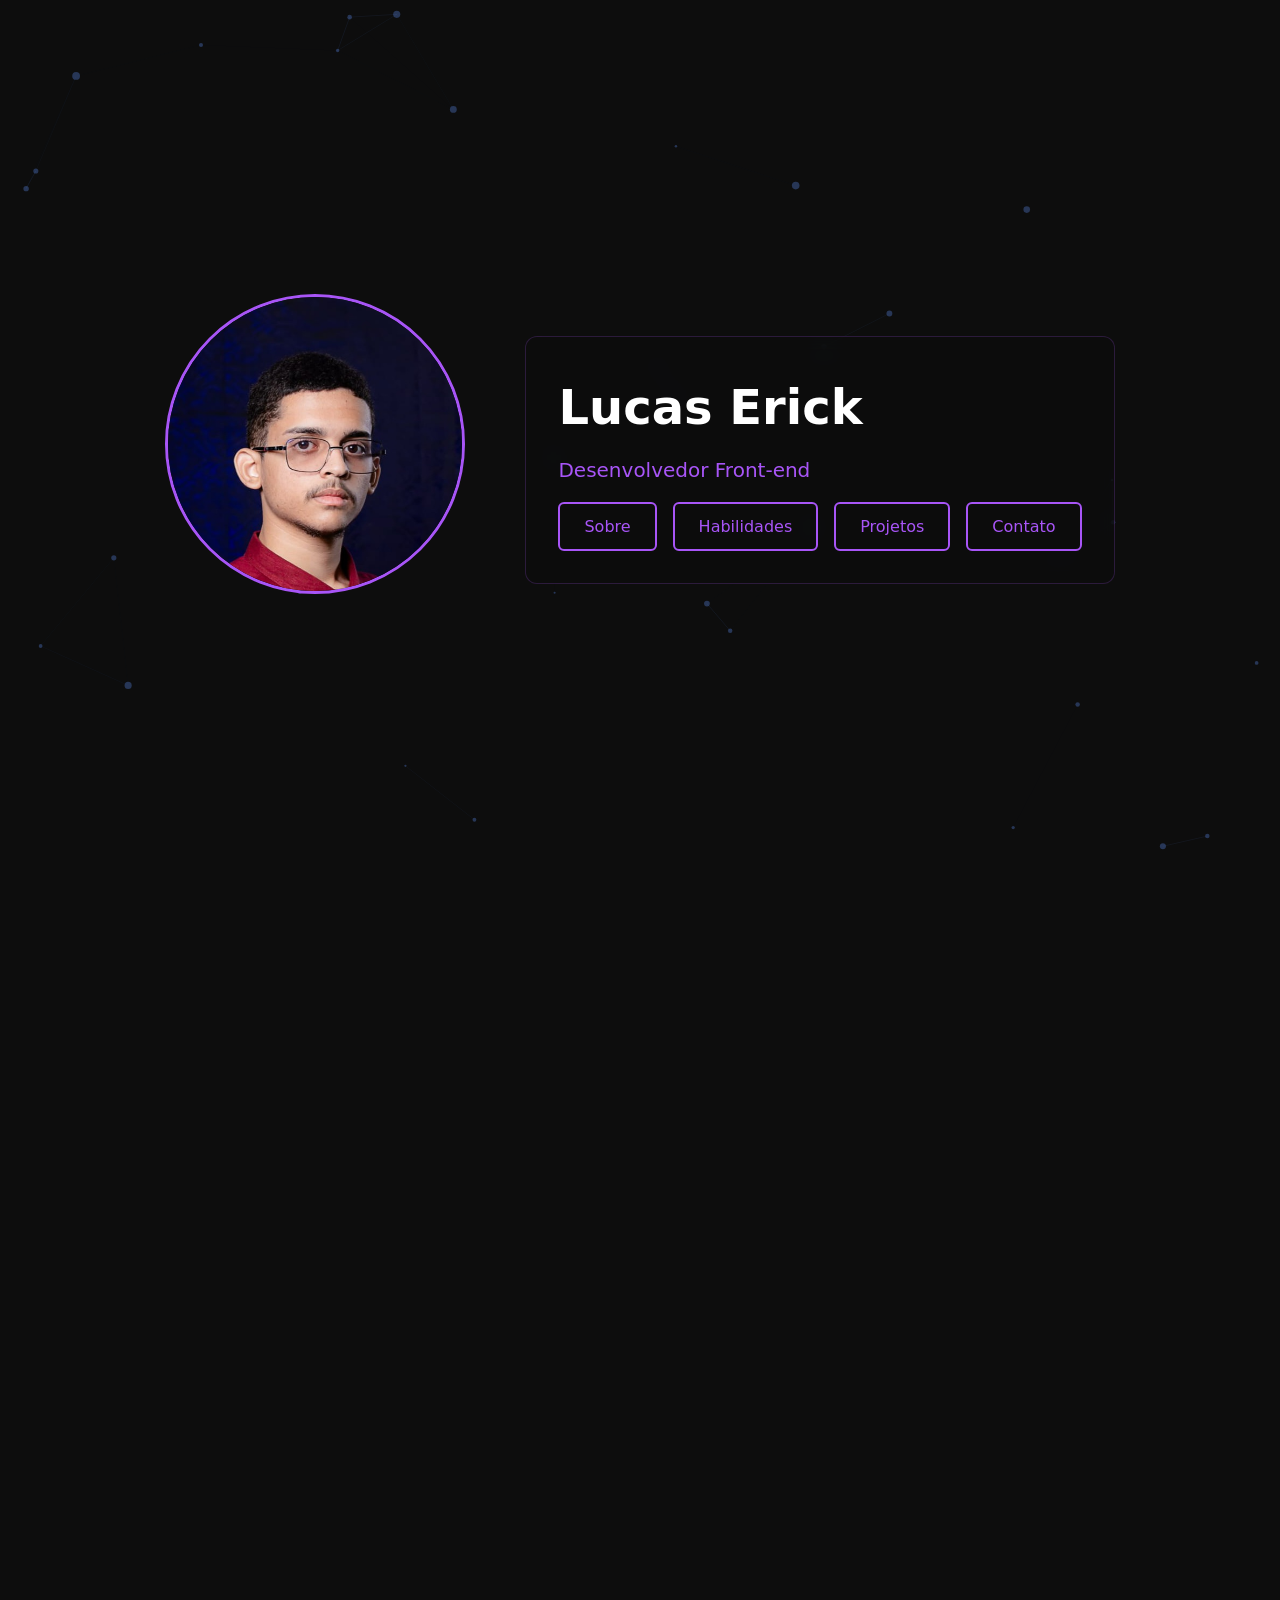
==== commit e80549ac: "refactor: correção no intex parte projetos" ====
--- a/index.html
+++ b/index.html
@@ -145,10 +145,6 @@
     </section>
     <section id="projetos" class="pagina">
       <h2>Projetos</h2>
-      <div class="projetos-grid">
-        <div class="projeto">
-        </div>
-      </div>
     </section>
 
     <section id="contato" class="pagina">
